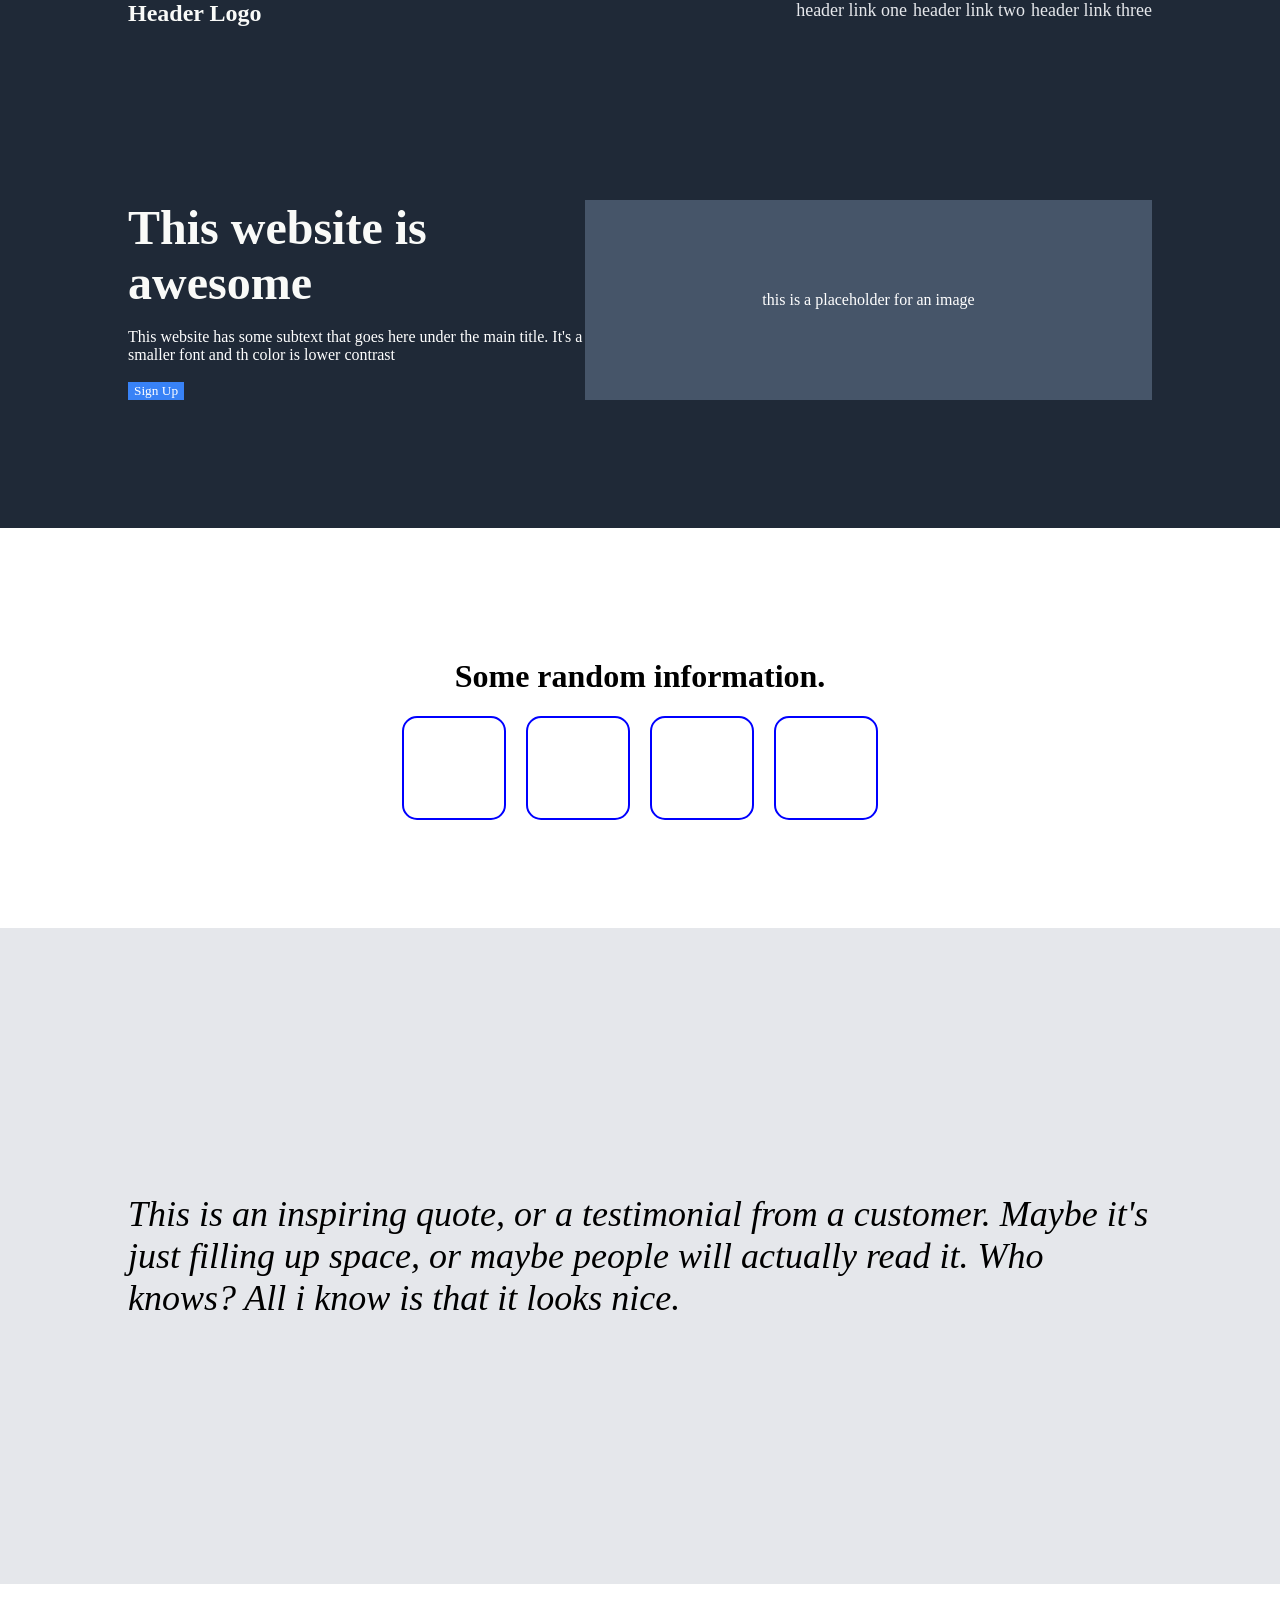
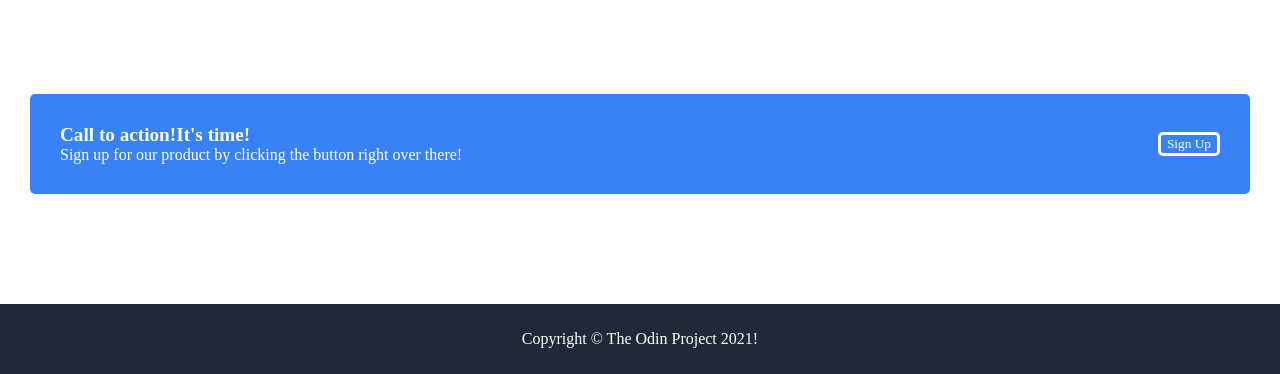
==== index.html @ 44864ff5 "index.html" ====
<!DOCTYPE html>
<html lang="en">
<head>
    <meta charset="UTF-8">
    <meta http-equiv="X-UA-Compatible" content="IE=edge">
    <meta name="viewport" content="width=device-width, initial-scale=1.0">
    <title>Document</title>
    <link rel="stylesheet" href="style.css">
</head>
<body>
    <div class="header">

        <div class="nav">
            
            <div class="logo">Header Logo</div>
                
            <div class="links">
                <div>header link one</div>
                <div>header link two</div>
                <div>header link three</div>
            </div>
         
        </div>

        <div class="head-content">
            <div class="head-content-left">
                <div class="tagline">This website is awesome</div>
                <div class="desc">This website has some subtext that goes here under the main title. It's a smaller font and th color is lower contrast</div>
                <div class="signup"><button>Sign Up</button></div>
            </div>

            <div class="head-content-right">
                <div class="img">this is a placeholder for an image</div>
            </div>

        </div>


    </div>

    <div class="main">

        <div class="main1">
            <div class="main-heading"><h1>Some random information.</h1></div>
            <div class="boxes">
                <div class="box"></div>
                <div class="box"></div>
                <div class="box"></div>
                <div class="box"></div>
            </div>
        </div>

        <div class="main2">
            <i>This is an inspiring quote, or a testimonial from a customer. Maybe it's just filling up space, or maybe people will actually read it. Who knows? All i know is that it looks nice.</i>
    
        </div>

        <div class="main3">
            <div class="mainBox">
                <div class="mainBox-left">
                    <div class="mainBox-head"><b>Call to action!It's time!</b></div>
                    <div class="mainBox-abr">Sign up for our product by clicking the button right over there!</div>
                </div>
                <div class="mainBox-right">
                    <button class="mainButton">Sign Up</button>
                </div> 
            </div>
        </div>

    </div>

    <div class="footer">
        Copyright © The Odin Project 2021!
    </div>



</body>
</html>
---- style.css ----
body{
    margin: 0;
}
*{
    font-family:'Times New Roman', Times, serif;
}

.header{
    display: flex;
    background: #1F2937;
    flex-direction: column;
    height: 400px;
    flex: 1;
    justify-content: space-between;
    color: white;
    padding: 10%;
    padding-top: 0%;
}

.nav{
    display: flex;
    justify-content: space-between;
    align-content: flex-start;
}
.logo{
    /* background: pink; */
    color: #F9FAF8;
    font-size: 24px;
    font-weight: bold;
}
.links{
    /* background: honeydew; */
    display:flex;
    gap: 6px;
    color: #E5E7EB;
    font-size: 18px;

}

button{
    background:#3882F6;
    color: white;
    border: none;
}

.tagline{
    font-weight:bolder;
    font-size: 48px;
    color: #F9FAF8;
}
.desc{

}


.head-content{
    display: flex;
    flex-direction: row;
    justify-content: center;
    /* align-items: center; */
    gap:0;
    height: 200px;
}
.head-content-left{
    /* background:blue; */
    /* margin: 10%; */
    display: flex;
    flex-direction: column;
    justify-content: space-between;
}
.head-content-right{
    background: #465569;
    display: flex;
    justify-content: center;
    align-items: center;
    /* margin:10%; */
    width:900px;
    height: auto;
}

.head-content-left{
    display: flex;
    flex-direction: column;
}

.main{
    display: flex;
    flex-direction: column;
}

.main1{
    display: flex;
    flex-direction: column;
    justify-content: center;
    align-items: center;
    height: 400px;
}
.boxes{
    display: flex;
    gap: 20px;
}
.box{
    display: flex;
    flex-direction: column;
    height: 100px;
    width: 100px;
    border:2px solid blue;
    border-radius: 15px;
}
.main2{
    display: flex;
    flex-direction: column;
    justify-content: center;
    align-items: center;
    background: #E5E7EB;
    font-size: 36px;
    font-weight: lighter;
    height: 400px;
    padding: 10%;
}

.main3{
    color: white;
    display: flex;
    flex-direction: column;
    justify-content: center;
    height: 300px;
    padding: 10px;
    padding-left: 30px;
    padding-right: 30px;
}
.mainBox{
    background:#3882F6;
    display: flex;
    padding: 30px;
    gap:20px;
    border-radius: 5px;
    justify-content: space-between;
}

.mainBox-head{
    font-size: larger;
}

.mainButton{
    border:3px solid white;
    border-radius: 5px;
}
.mainBox-right{
    display: flex;
    justify-content: center;
    align-items: center;
}

.footer{
    display: flex;
    background: #1F2937;
    color: white;
    height: 70px;
    justify-content: center;
    align-items: center;
}
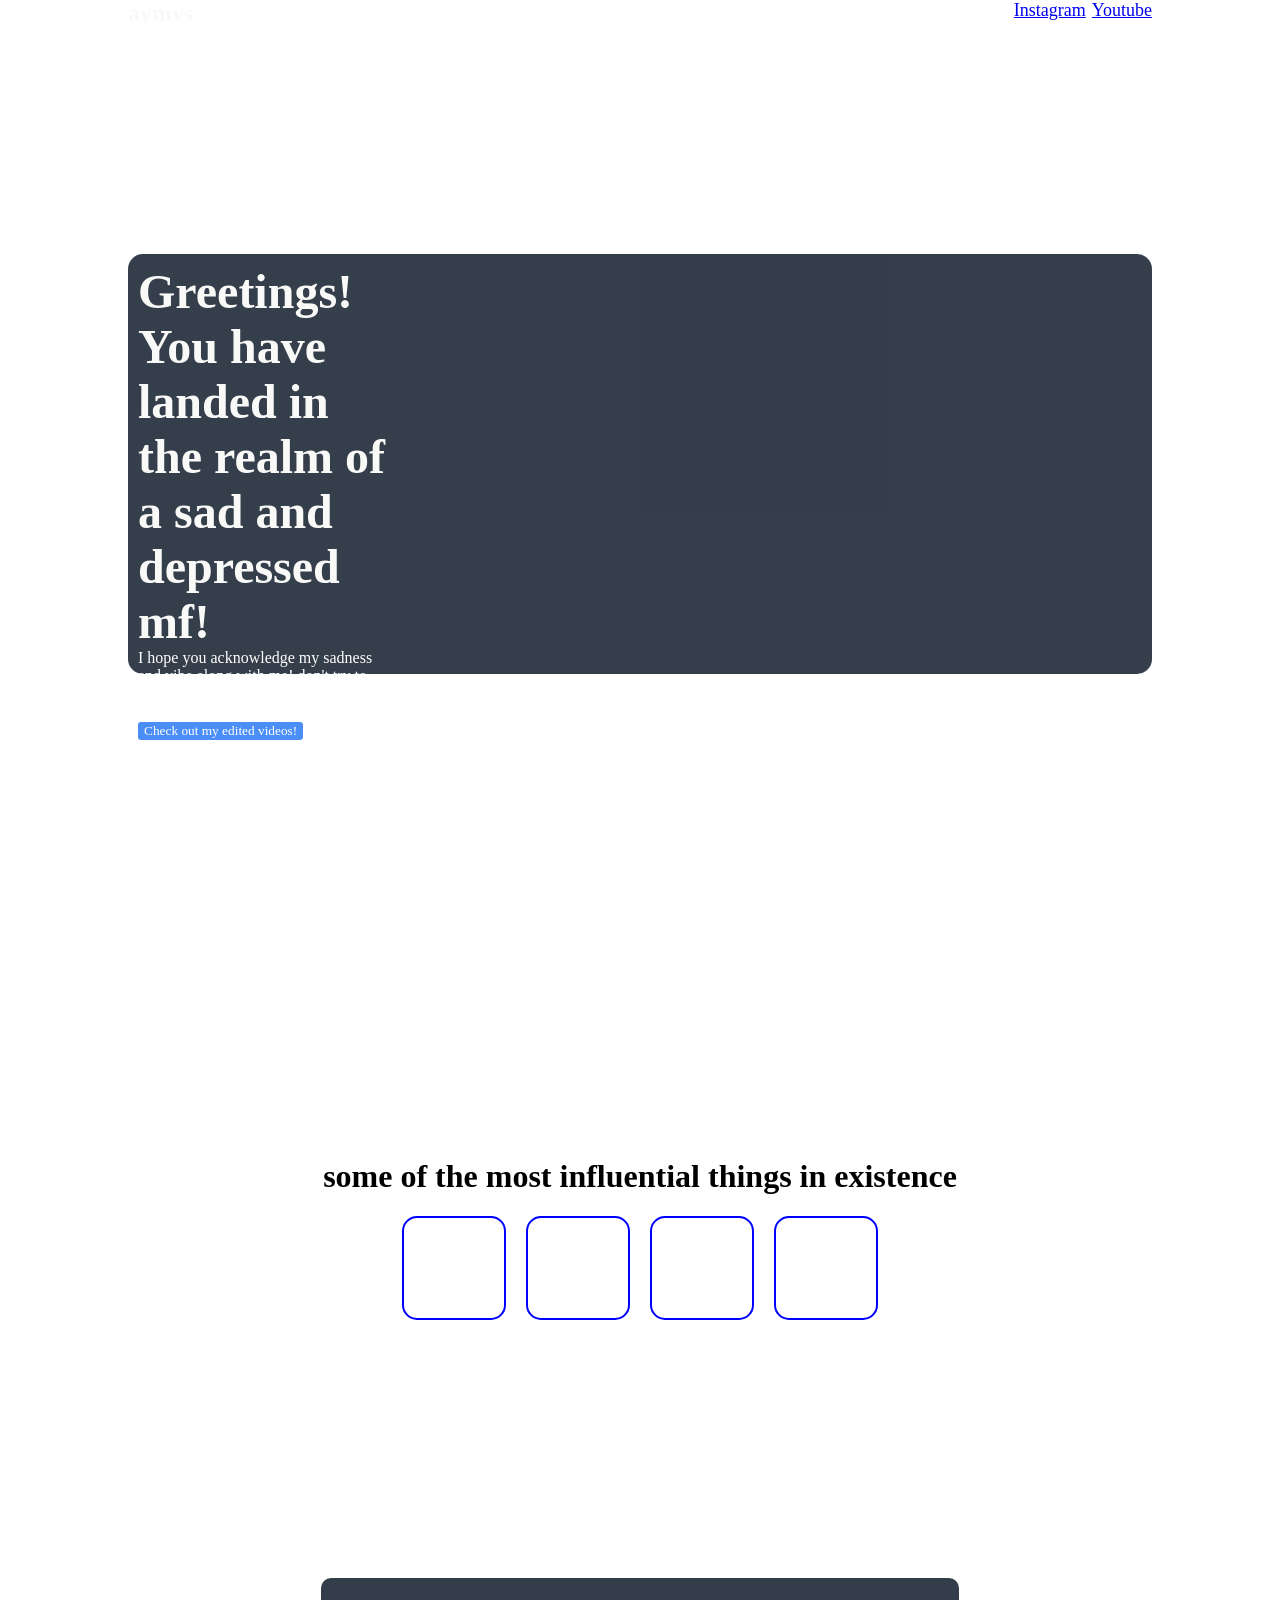
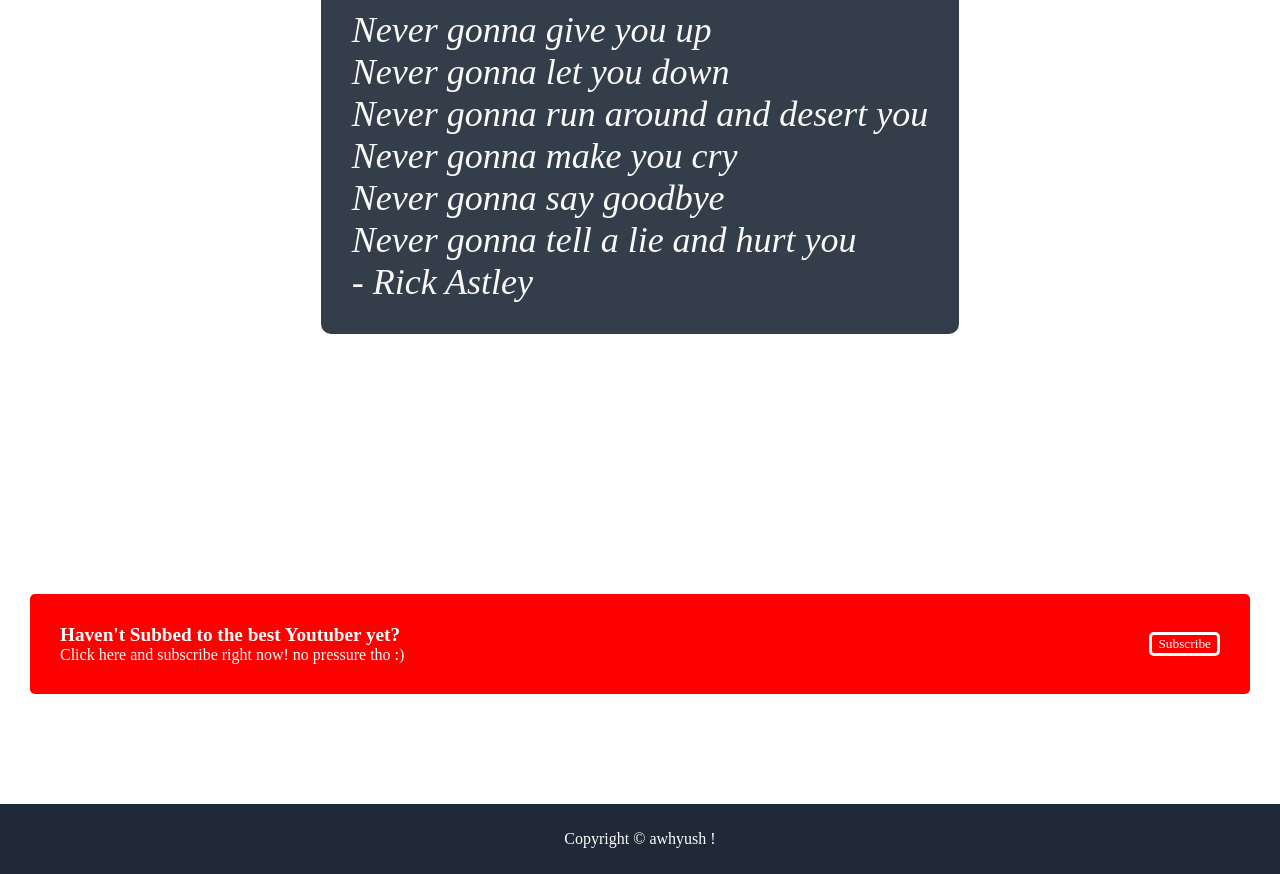
==== commit 951a19a8: "index.html" ====
--- a/index.html
+++ b/index.html
@@ -12,28 +12,28 @@
 
         <div class="nav">
             
-            <div class="logo">Header Logo</div>
+            <div class="logo">aymvs</div>
                 
             <div class="links">
-                <div>header link one</div>
-                <div>header link two</div>
-                <div>header link three</div>
+                <div><a href="https://instagram.com/sugeinosuke">Instagram</a></div>
+                <div><a href="https://youtube.com/aymvs">Youtube</a></div>
             </div>
          
         </div>
 
         <div class="head-content">
             <div class="head-content-left">
-                <div class="tagline">This website is awesome</div>
-                <div class="desc">This website has some subtext that goes here under the main title. It's a smaller font and th color is lower contrast</div>
-                <div class="signup"><button>Sign Up</button></div>
+                <div class="tagline">Greetings! You have landed in the realm of a sad and depressed mf!</div>
+                <div class="desc">I hope you acknowledge my sadness and vibe along with me! don't try to ask me out girls, i will decline most probably!</div>
+                <div class="signup"><button type="button">Check out my edited videos!</button></div>
             </div>
 
             <div class="head-content-right">
-                <div class="img">this is a placeholder for an image</div>
+                <div class="img"><iframe width=750px height=400px src="https://www.youtube.com/embed/7K3T5ZSLfXs" title="SPY x Family - double take // AMV edit" frameborder="0" allow="accelerometer; autoplay; clipboard-write; encrypted-media; gyroscope; picture-in-picture" allowfullscreen></iframe></div>
             </div>
 
         </div>
+        <div></div>
 
 
     </div>
@@ -41,7 +41,7 @@
     <div class="main">
 
         <div class="main1">
-            <div class="main-heading"><h1>Some random information.</h1></div>
+            <div class="main-heading"><h1>some of the most influential things in existence</h1></div>
             <div class="boxes">
                 <div class="box"></div>
                 <div class="box"></div>
@@ -51,18 +51,27 @@
         </div>
 
         <div class="main2">
-            <i>This is an inspiring quote, or a testimonial from a customer. Maybe it's just filling up space, or maybe people will actually read it. Who knows? All i know is that it looks nice.</i>
+
+            <div class="quote">
+            <i>Never gonna give you up<br>
+                Never gonna let you down<br>
+                Never gonna run around and desert you<br>
+                Never gonna make you cry<br>
+                Never gonna say goodbye<br>
+                Never gonna tell a lie and hurt you
+            <br>- Rick Astley</i>
+            </div>
     
         </div>
 
         <div class="main3">
             <div class="mainBox">
                 <div class="mainBox-left">
-                    <div class="mainBox-head"><b>Call to action!It's time!</b></div>
-                    <div class="mainBox-abr">Sign up for our product by clicking the button right over there!</div>
+                    <div class="mainBox-head"><b>Haven't Subbed to the best Youtuber yet?</b></div>
+                    <div class="mainBox-abr">Click here and subscribe right now! no pressure tho :)</div>
                 </div>
                 <div class="mainBox-right">
-                    <button class="mainButton">Sign Up</button>
+                    <button class="mainButton">Subscribe</button>
                 </div> 
             </div>
         </div>
@@ -70,7 +79,7 @@
     </div>
 
     <div class="footer">
-        Copyright © The Odin Project 2021!
+        Copyright © awhyush !
     </div>
 
 
--- a/style.css
+++ b/style.css
@@ -3,14 +3,20 @@
 }
 *{
     font-family:'Times New Roman', Times, serif;
+    scroll-behavior: smooth;
 }
 
 .header{
+
     display: flex;
-    background: #1F2937;
+    /* background: #1F2937; */
+    background-image: url(https://c.tenor.com/r2g9it3iY_UAAAAC/anime-girl.gif);
+    background-size: cover;
+
     flex-direction: column;
-    height: 400px;
+    height: 100vh;
     flex: 1;
+    align-content: center;
     justify-content: space-between;
     color: white;
     padding: 10%;
@@ -41,6 +47,7 @@
     background:#3882F6;
     color: white;
     border: none;
+    border-radius: 3px;
 }
 
 .tagline{
@@ -48,8 +55,9 @@
     font-size: 48px;
     color: #F9FAF8;
 }
-.desc{
 
+.img{
+    display: flex;
 }
 
 
@@ -59,7 +67,11 @@
     justify-content: center;
     /* align-items: center; */
     gap:0;
-    height: 200px;
+    height: 400px;
+    background-color: #1F2937;
+    opacity: 0.9;
+    border-radius: 15px;
+    padding: 10px;
 }
 .head-content-left{
     /* background:blue; */
@@ -69,12 +81,12 @@
     justify-content: space-between;
 }
 .head-content-right{
-    background: #465569;
+    /* background: #465569; */
     display: flex;
     justify-content: center;
     align-items: center;
     /* margin:10%; */
-    width:900px;
+    width:800px;
     height: auto;
 }
 
@@ -112,13 +124,21 @@
     flex-direction: column;
     justify-content: center;
     align-items: center;
-    background: #E5E7EB;
+    /* background: #E5E7EB; */
     font-size: 36px;
     font-weight: lighter;
     height: 400px;
     padding: 10%;
+    background-image: url(https://media0.giphy.com/media/Ju7l5y9osyymQ/giphy.gif?cid=ecf05e47fmucmqzsfjpt07xh88yhhh2co9jg2ov4ppsd6khy&rid=giphy.gif&ct=g);
+    background-size: cover;
 }
-
+.quote{
+    background:#1F2937;
+    opacity: 0.9;
+    padding: 3%;
+    border-radius: 10px;
+    color: #F9FAF8;
+}
 .main3{
     color: white;
     display: flex;
@@ -130,7 +150,7 @@
     padding-right: 30px;
 }
 .mainBox{
-    background:#3882F6;
+    background:red;
     display: flex;
     padding: 30px;
     gap:20px;
@@ -145,6 +165,7 @@
 .mainButton{
     border:3px solid white;
     border-radius: 5px;
+    background: none;
 }
 .mainBox-right{
     display: flex;
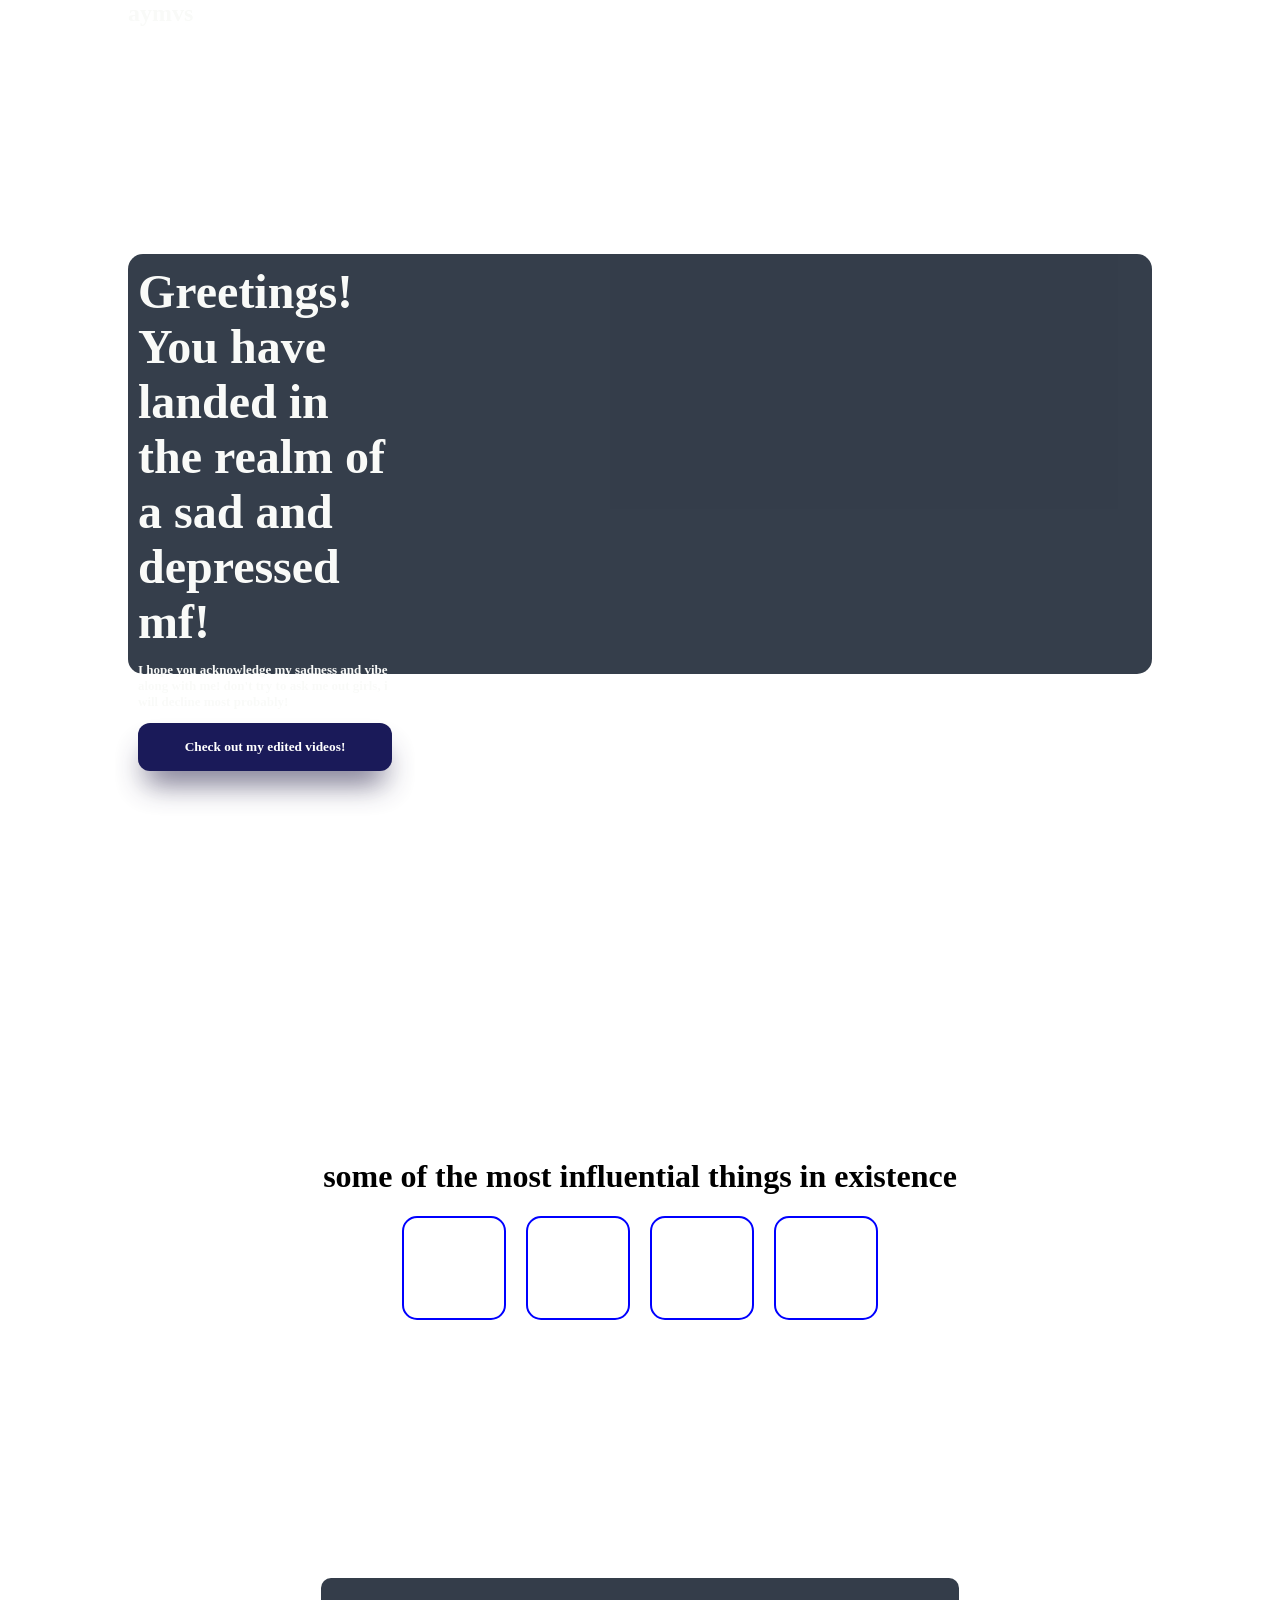
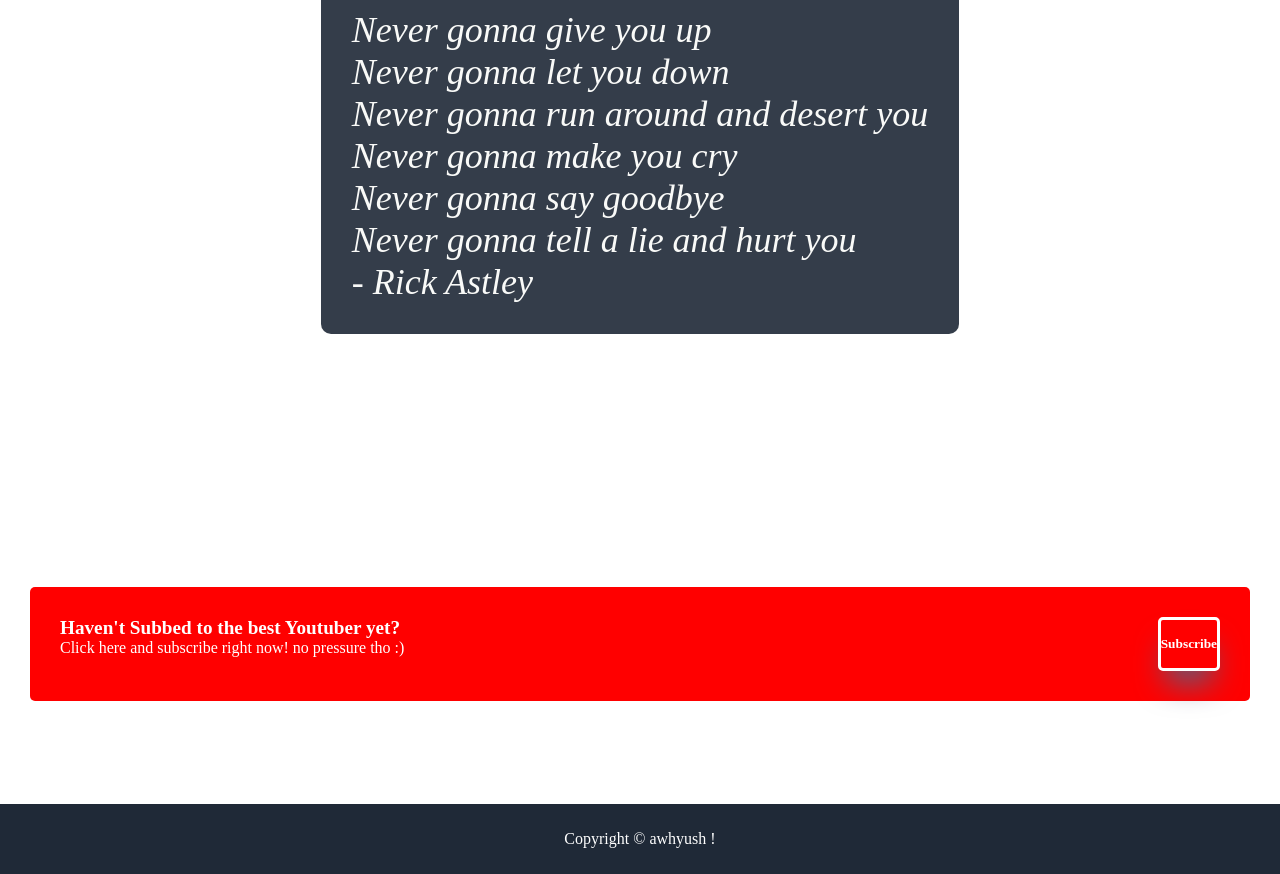
==== commit 8e973590: "index.html" ====
--- a/index.html
+++ b/index.html
@@ -23,8 +23,9 @@
 
         <div class="head-content">
             <div class="head-content-left">
+                <div></div>
                 <div class="tagline">Greetings! You have landed in the realm of a sad and depressed mf!</div>
-                <div class="desc">I hope you acknowledge my sadness and vibe along with me! don't try to ask me out girls, i will decline most probably!</div>
+                <div class="tagline"><p>I hope you acknowledge my sadness and vibe along with me! don't try to ask me out girls, i will decline most probably!</p></div>
                 <div class="signup"><button type="button">Check out my edited videos!</button></div>
             </div>
 
--- a/style.css
+++ b/style.css
@@ -21,6 +21,12 @@
     color: white;
     padding: 10%;
     padding-top: 0%;
+}
+
+.links a{
+    color: rgb(255, 255, 255);
+    font-weight: 400;
+    text-decoration: none;
 }
 
 .nav{
@@ -44,16 +50,26 @@
 }
 
 button{
-    background:#3882F6;
-    color: white;
+    background-color: rgb(0, 0, 71);
+    padding: 1rem 0;
+    color: white;
+    box-shadow:0 20px 30px -8px rgb(96, 92, 121);
+    width: 100%;
     border: none;
-    border-radius: 3px;
+    font-weight: 700;
+    cursor: pointer;
+    font-size: 0.9;
+    border-radius: 12px;
 }
 
 .tagline{
     font-weight:bolder;
     font-size: 48px;
     color: #F9FAF8;
+}
+
+.tagline p{
+    font-size: small;
 }
 
 .img{
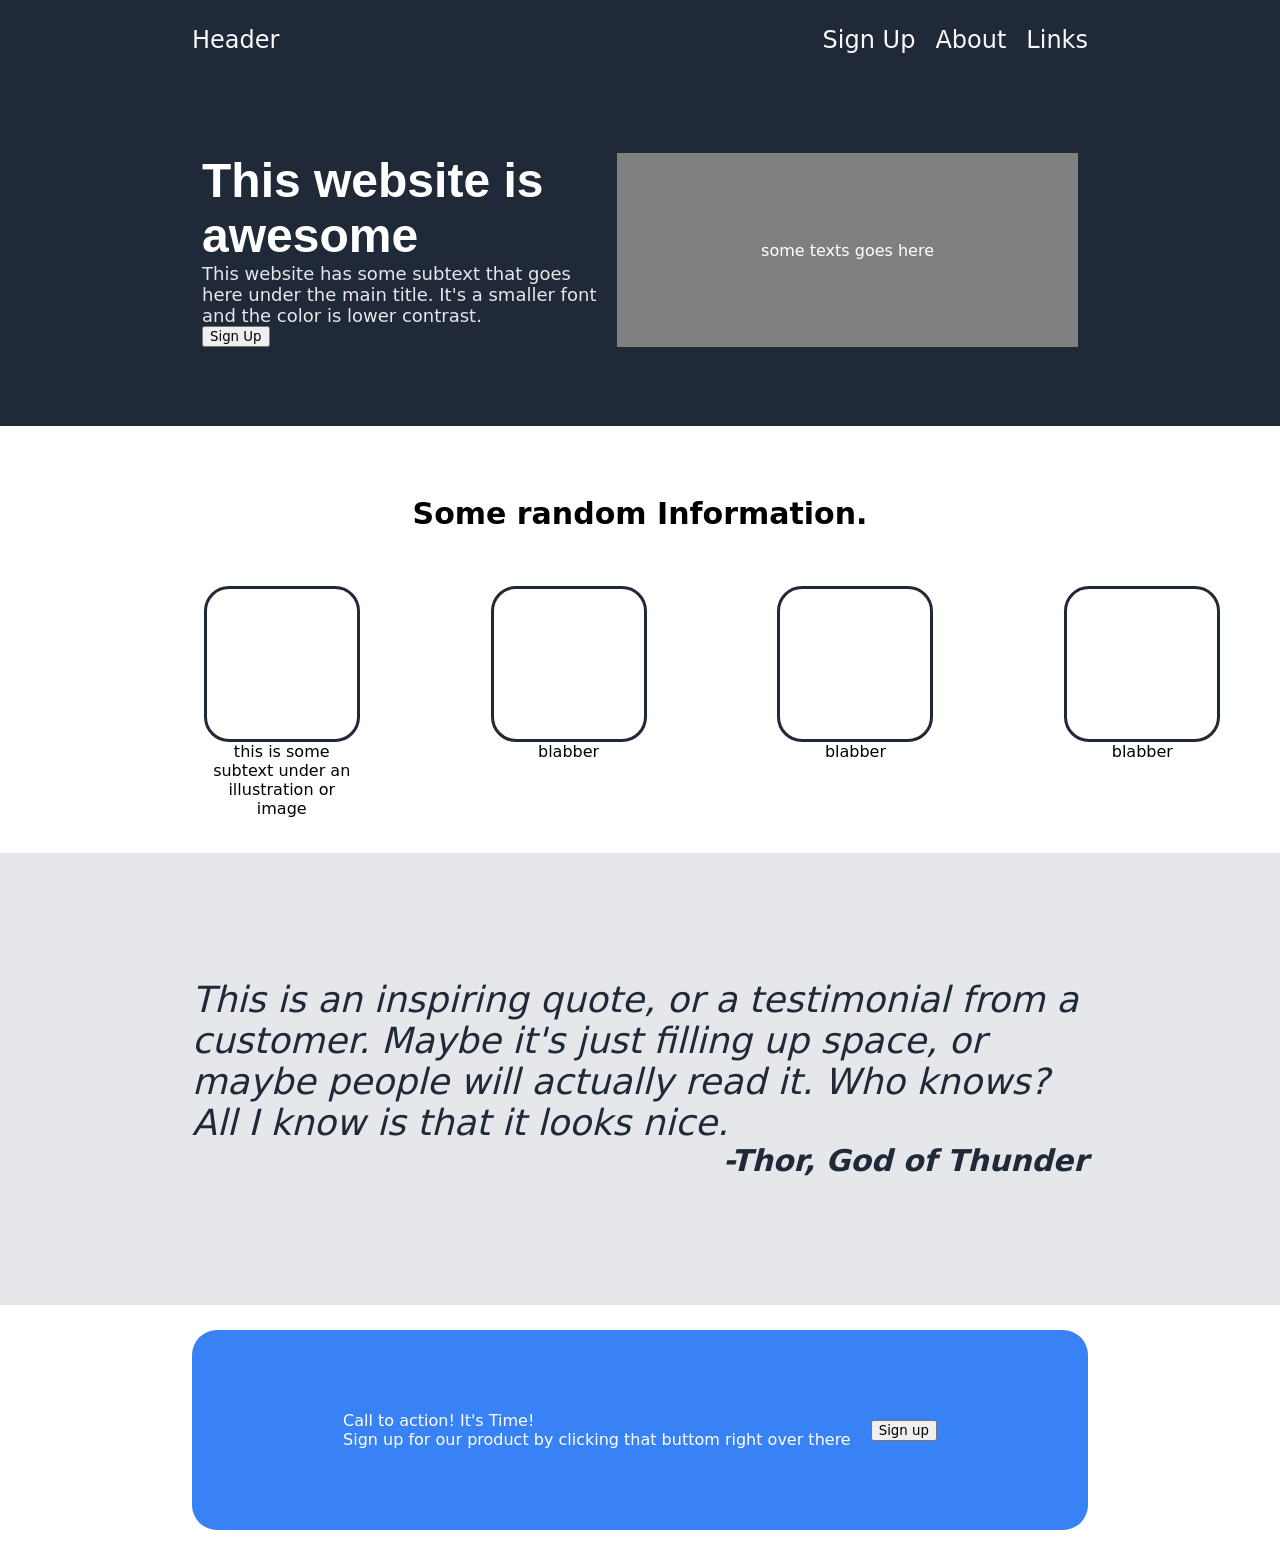
==== commit 04e46db0: "final commit" ====
--- a/index.html
+++ b/index.html
@@ -2,88 +2,77 @@
 <html lang="en">
 <head>
     <meta charset="UTF-8">
-    <meta http-equiv="X-UA-Compatible" content="IE=edge">
     <meta name="viewport" content="width=device-width, initial-scale=1.0">
-    <title>Document</title>
-    <link rel="stylesheet" href="style.css">
+    <title>Landing Page</title>
+    <link rel="stylesheet" href = "style.css">
 </head>
 <body>
-    <div class="header">
-
-        <div class="nav">
-            
-            <div class="logo">aymvs</div>
-                
-            <div class="links">
-                <div><a href="https://instagram.com/sugeinosuke">Instagram</a></div>
-                <div><a href="https://youtube.com/aymvs">Youtube</a></div>
+    
+    <!-- 4 sections -->
+    <div class = "sectionA">
+        <div class = "header">
+            <div class = "left">Header</div>
+            <div class = "right">
+                <ul>
+                    <li>Sign Up</li>
+                    <li>About</li>
+                    <li>Links</li>
+                </ul>
             </div>
-         
         </div>
-
-        <div class="head-content">
-            <div class="head-content-left">
-                <div></div>
-                <div class="tagline">Greetings! You have landed in the realm of a sad and depressed mf!</div>
-                <div class="tagline"><p>I hope you acknowledge my sadness and vibe along with me! don't try to ask me out girls, i will decline most probably!</p></div>
-                <div class="signup"><button type="button">Check out my edited videos!</button></div>
+        <div class = "content">
+            <div class = "left">
+            <p id = "heading">This website is awesome</p>
+            <p id = "desc">This website has some subtext that goes here under the main title. It's a smaller font and the color is lower contrast.</p>
+            <button>Sign Up</button>
+        </div>
+            <div class = "right">
+                some texts goes here
             </div>
-
-            <div class="head-content-right">
-                <div class="img"><iframe width=750px height=400px src="https://www.youtube.com/embed/7K3T5ZSLfXs" title="SPY x Family - double take // AMV edit" frameborder="0" allow="accelerometer; autoplay; clipboard-write; encrypted-media; gyroscope; picture-in-picture" allowfullscreen></iframe></div>
+        </div>
+    </div>
+    <div class = "sectionB">
+        <div class = "head">Some random Information.</div>
+        <div class = "content">
+            <div>
+                <div class="box"></div>
+                <p> this is some subtext under an illustration or image</p>
             </div>
-
+            <div>
+                <div class="box"></div>
+                <p> blabber</p>
+            </div>
+            <div>
+                <div class="box"></div>
+                <p> blabber</p>
+            </div>
+            <div>
+                <div class="box"></div>
+                <p> blabber</p>
+            </div>
         </div>
-        <div></div>
+    </div>
+    <div class = "sectionC">
+        <div class = "head">This is an inspiring quote, or a testimonial from a customer. Maybe it's just filling up space, or maybe people will actually read it. Who knows? All I know is that it looks nice.</div>
+        <div class = "by">-Thor, God of Thunder</div>
+    </div>
 
 
-    </div>
-
-    <div class="main">
-
-        <div class="main1">
-            <div class="main-heading"><h1>some of the most influential things in existence</h1></div>
-            <div class="boxes">
-                <div class="box"></div>
-                <div class="box"></div>
-                <div class="box"></div>
-                <div class="box"></div>
+    <div class = "sectionD">
+        <div class = "container">
+            <div>
+                <p>Call to action! It's Time!</p>
+                <span>Sign up for our product by clicking that buttom right over there</span>
             </div>
+            <div> <button>Sign up</button></div>
         </div>
-
-        <div class="main2">
-
-            <div class="quote">
-            <i>Never gonna give you up<br>
-                Never gonna let you down<br>
-                Never gonna run around and desert you<br>
-                Never gonna make you cry<br>
-                Never gonna say goodbye<br>
-                Never gonna tell a lie and hurt you
-            <br>- Rick Astley</i>
-            </div>
-    
-        </div>
-
-        <div class="main3">
-            <div class="mainBox">
-                <div class="mainBox-left">
-                    <div class="mainBox-head"><b>Haven't Subbed to the best Youtuber yet?</b></div>
-                    <div class="mainBox-abr">Click here and subscribe right now! no pressure tho :)</div>
-                </div>
-                <div class="mainBox-right">
-                    <button class="mainButton">Subscribe</button>
-                </div> 
-            </div>
-        </div>
-
-    </div>
-
-    <div class="footer">
-        Copyright © awhyush !
     </div>
 
 
 
+    <!-- footer -->
+    <div class="footer"></div>
+
+
 </body>
 </html>
--- a/style.css
+++ b/style.css
@@ -1,203 +1,125 @@
-body{
-    margin: 0;
+*{
+   margin : 0;
+   font-family: system-ui, -apple-system, BlinkMacSystemFont, 'Segoe UI', Roboto, Oxygen, Ubuntu, Cantarell, 'Open Sans', 'Helvetica Neue', sans-serif; 
 }
-*{
-    font-family:'Times New Roman', Times, serif;
-    scroll-behavior: smooth;
+ul{
+    display: flex;
+    list-style: none;
+    margin:0;
+    gap: 20px;
 }
-
-.header{
-
-    display: flex;
-    /* background: #1F2937; */
-    background-image: url(https://c.tenor.com/r2g9it3iY_UAAAAC/anime-girl.gif);
-    background-size: cover;
-
-    flex-direction: column;
-    height: 100vh;
-    flex: 1;
-    align-content: center;
-    justify-content: space-between;
+.sectionA{
+    background-color: #1F2937;
     color: white;
-    padding: 10%;
-    padding-top: 0%;
-}
-
-.links a{
-    color: rgb(255, 255, 255);
-    font-weight: 400;
-    text-decoration: none;
-}
-
-.nav{
-    display: flex;
-    justify-content: space-between;
-    align-content: flex-start;
-}
-.logo{
-    /* background: pink; */
-    color: #F9FAF8;
-    font-size: 24px;
-    font-weight: bold;
-}
-.links{
-    /* background: honeydew; */
-    display:flex;
-    gap: 6px;
-    color: #E5E7EB;
-    font-size: 18px;
-
-}
-
-button{
-    background-color: rgb(0, 0, 71);
-    padding: 1rem 0;
-    color: white;
-    box-shadow:0 20px 30px -8px rgb(96, 92, 121);
-    width: 100%;
-    border: none;
-    font-weight: 700;
-    cursor: pointer;
-    font-size: 0.9;
-    border-radius: 12px;
-}
-
-.tagline{
-    font-weight:bolder;
-    font-size: 48px;
-    color: #F9FAF8;
-}
-
-.tagline p{
-    font-size: small;
-}
-
-.img{
-    display: flex;
-}
-
-
-.head-content{
-    display: flex;
-    flex-direction: row;
-    justify-content: center;
-    /* align-items: center; */
-    gap:0;
     height: 400px;
-    background-color: #1F2937;
-    opacity: 0.9;
-    border-radius: 15px;
-    padding: 10px;
-}
-.head-content-left{
-    /* background:blue; */
-    /* margin: 10%; */
     display: flex;
     flex-direction: column;
+    padding: 15%;
+    padding-top: 2%;
+    padding-bottom: 0%;
+}
+.header{
+    display:flex;
     justify-content: space-between;
+    font-size: 24px;
+    font-family: system-ui, -apple-system, BlinkMacSystemFont, 'Segoe UI', Roboto, Oxygen, Ubuntu, Cantarell, 'Open Sans', 'Helvetica Neue', sans-serif;
+    color: #F9FAF8;
+    height: 100px;
+    flex:0;
 }
-.head-content-right{
-    /* background: #465569; */
+p{
+    margin:0;
+    padding: 0;
+}
+.content{
+    display:flex;
+    justify-content: space-evenly;
+    gap: 10px;
+    margin: 10px;
+    padding-top: 10%;
+}
+.content > .right{
+    background-color: grey;
     display: flex;
     justify-content: center;
     align-items: center;
-    /* margin:10%; */
-    width:800px;
-    height: auto;
+    width: 1200px;
+}
+#heading{
+    font-family: Impact, Haettenschweiler, 'Arial Narrow Bold', sans-serif;
+    font-size: 48px;
+    font-weight: bolder;
+}
+#desc{
+    font-family: system-ui, -apple-system, BlinkMacSystemFont, 'Segoe UI', Roboto, Oxygen, Ubuntu, Cantarell, 'Open Sans', 'Helvetica Neue', sans-serif;
+    font-size: 18px;
+    color: #E5E7EB;
 }
 
-.head-content-left{
+.sectionB{
     display: flex;
     flex-direction: column;
+    align-items: center;
+    padding: 15%;
+    padding-bottom: 2%;
+    padding-top: 2%;
 }
-
-.main{
+.sectionB > .head{
+    font-family: system-ui, -apple-system, BlinkMacSystemFont, 'Segoe UI', Roboto, Oxygen, Ubuntu, Cantarell, 'Open Sans', 'Helvetica Neue', sans-serif;
+    font-size: 30px;
+    font-weight: 700;
+    padding-top: 5%;
+}
+.sectionB > .content{
+    text-align: center;
+    padding-top: 5%;
+    gap: 15%;
+}
+.box{
     display: flex;
-    flex-direction: column;
+    height: 150px;
+    width: 150px;
+    border-style: solid;
+    border-color: #1F2937;
+    border-radius: 25px;
 }
-
-.main1{
+.sectionC{
     display: flex;
     flex-direction: column;
     justify-content: center;
-    align-items: center;
     height: 400px;
+    background-color:#E5E7EB;
+    font-size: 36px;
+    font-weight: 300;
+    font-style: italic;
+    color: #1F2937;
+    padding:15%;
+    padding-top: 2%;
+    padding-bottom: 2%;
 }
-.boxes{
+.sectionC > .by{
     display: flex;
-    gap: 20px;
+    justify-content: end;
+    font-weight: bold;
+    font-size: 30px;
 }
-.box{
-    display: flex;
-    flex-direction: column;
-    height: 100px;
-    width: 100px;
-    border:2px solid blue;
-    border-radius: 15px;
-}
-.main2{
-    display: flex;
-    flex-direction: column;
+
+.sectionD{
+    display:flex;
     justify-content: center;
     align-items: center;
-    /* background: #E5E7EB; */
-    font-size: 36px;
-    font-weight: lighter;
-    height: 400px;
-    padding: 10%;
-    background-image: url(https://media0.giphy.com/media/Ju7l5y9osyymQ/giphy.gif?cid=ecf05e47fmucmqzsfjpt07xh88yhhh2co9jg2ov4ppsd6khy&rid=giphy.gif&ct=g);
-    background-size: cover;
+    padding: 15%;
+    padding-top: 2%;
+    padding-bottom: 2%;
 }
-.quote{
-    background:#1F2937;
-    opacity: 0.9;
-    padding: 3%;
-    border-radius: 10px;
-    color: #F9FAF8;
-}
-.main3{
-    color: white;
-    display: flex;
-    flex-direction: column;
-    justify-content: center;
-    height: 300px;
-    padding: 10px;
-    padding-left: 30px;
-    padding-right: 30px;
-}
-.mainBox{
-    background:red;
-    display: flex;
-    padding: 30px;
-    gap:20px;
-    border-radius: 5px;
-    justify-content: space-between;
-}
-
-.mainBox-head{
-    font-size: larger;
-}
-
-.mainButton{
-    border:3px solid white;
-    border-radius: 5px;
-    background: none;
-}
-.mainBox-right{
+.sectionD > .container{
+    height: 200px;
+    width: 1000px;
+    background-color: #3882F6;
+    border-radius: 25px;
     display: flex;
     justify-content: center;
     align-items: center;
-}
-
-.footer{
-    display: flex;
-    background: #1F2937;
     color: white;
-    height: 70px;
-    justify-content: center;
-    align-items: center;
-}
-
-
-
-
+    gap:20px;
+}
